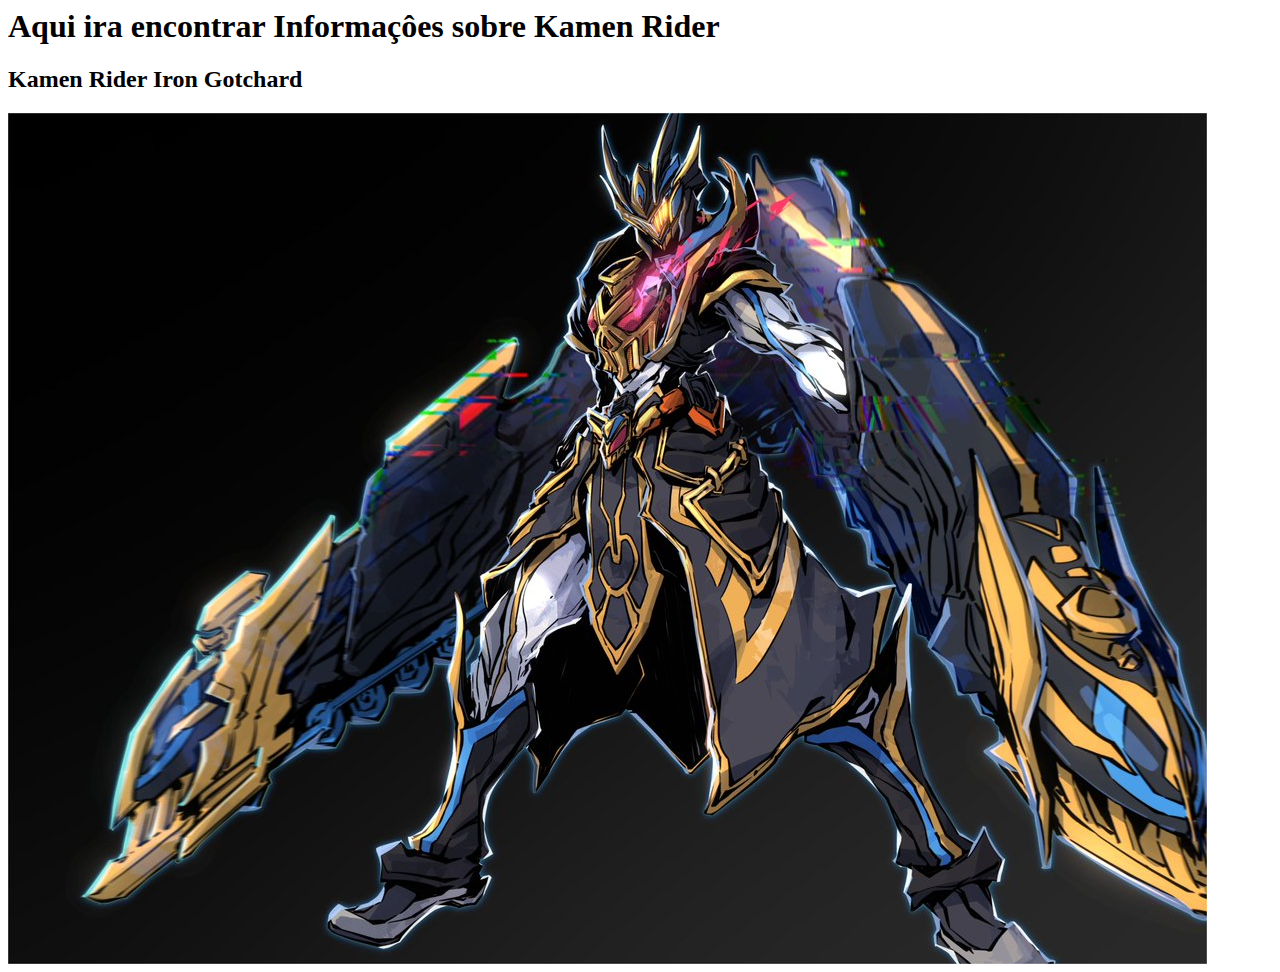
==== index.html @ f560d2af "Fiz a pagina inicial do meu site" ====
<html lang="en">
<head>
    <meta charset="UTF-8">
    <meta name="viewport" content="width=device-width, initial-scale=1.0">
    <title>Wiki Rider</title>
</head>
<body>
    <h1>Aqui ira encontrar Informaçôes sobre Kamen Rider </h1>
<h2>Kamen Rider Iron Gotchard</h2>
<img src="20240229_085155.jpg" alt="">
</body>
</html>
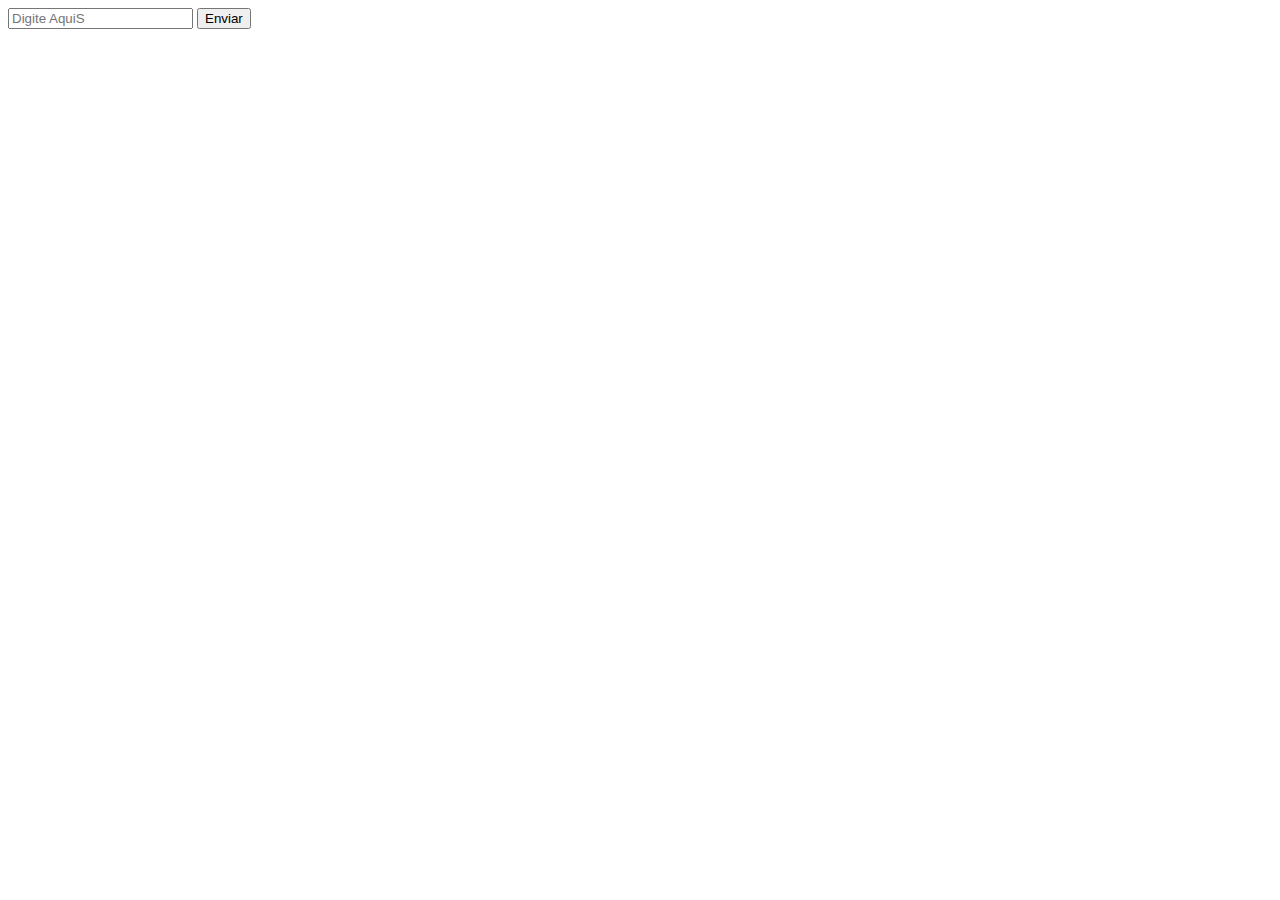
==== commit 11ce64d6: "Parte 2 do site" ====
--- a/index.html
+++ b/index.html
@@ -1,12 +1,16 @@
+<!DOCTYPE html>
 <html lang="en">
 <head>
     <meta charset="UTF-8">
     <meta name="viewport" content="width=device-width, initial-scale=1.0">
-    <title>Wiki Rider</title>
+    <title>Document</title>
 </head>
 <body>
-    <h1>Aqui ira encontrar Informaçôes sobre Kamen Rider </h1>
-<h2>Kamen Rider Iron Gotchard</h2>
-<img src="20240229_085155.jpg" alt="">
+    <form>
+<input type="text" placeholder="Digite AquiS">
+<input type="submit" value="Enviar">
+
+    </form>
 </body>
 </html>
+
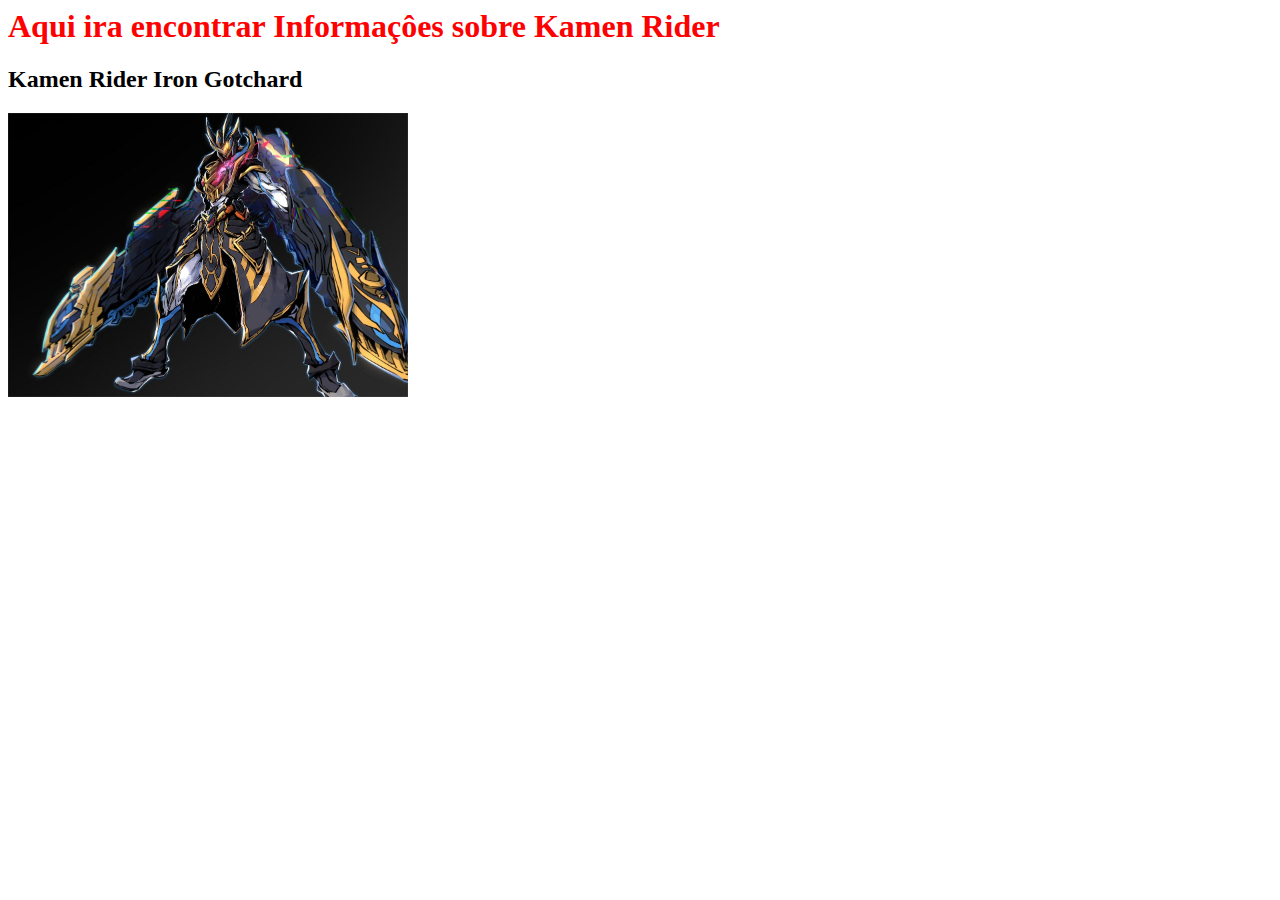
==== commit 0cafcf04: "ok" ====
--- a/index.html
+++ b/index.html
@@ -1,16 +1,18 @@
-<!DOCTYPE html>
 <html lang="en">
-<head>
-    <meta charset="UTF-8">
-    <meta name="viewport" content="width=device-width, initial-scale=1.0">
-    <title>Document</title>
-</head>
-<body>
-    <form>
-<input type="text" placeholder="Digite AquiS">
-<input type="submit" value="Enviar">
-
-    </form>
-</body>
+  <head>
+    <meta charset="UTF-8" />
+    <meta name="viewport" content="width=device-width, initial-scale=1.0" />
+    <link rel="stylesheet" href="branch1.css" />
+    <title>Wiki Rider</title>
+  </head>
+  <body>
+    <h1>Aqui ira encontrar Informaçôes sobre Kamen Rider</h1>
+    <strong>
+      <h2>Kamen Rider Iron Gotchard</h2>
+    </strong>
+<div class="container">
+     <img src="20240229_085155.jpg" alt="" />
+</div>
+   
+  </body>
 </html>
-
--- a/branch1.css
+++ b/branch1.css
@@ -0,0 +1,9 @@
+
+h1{
+    color: red;
+}
+
+.container img {
+    max-width: 400px;
+    max-height:600px;
+}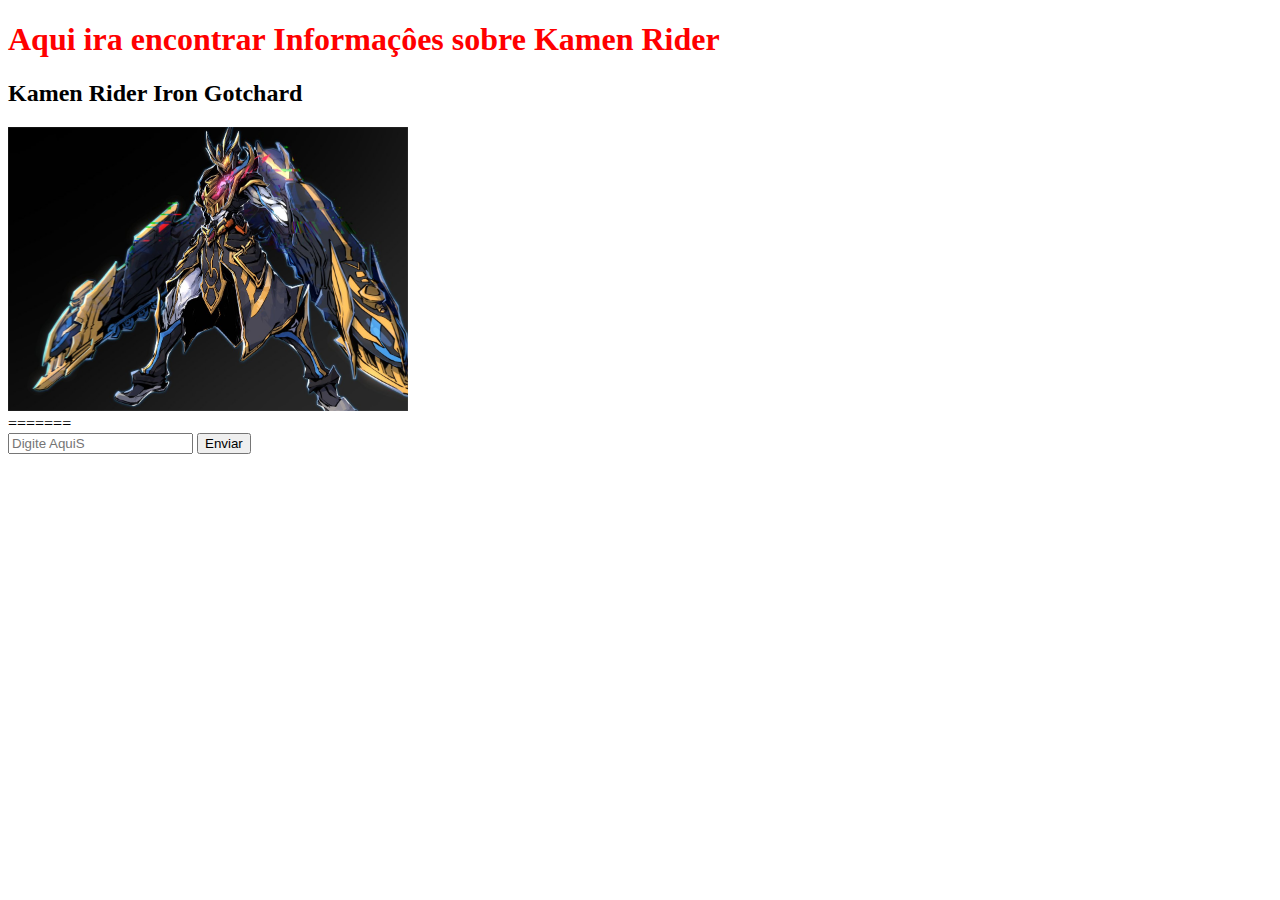
==== commit caa63f15: "Merge branch 'main' into branchnova1" ====
--- a/index.html
+++ b/index.html
@@ -1,4 +1,6 @@
+<!DOCTYPE html>
 <html lang="en">
+
   <head>
     <meta charset="UTF-8" />
     <meta name="viewport" content="width=device-width, initial-scale=1.0" />
@@ -16,3 +18,19 @@
    
   </body>
 </html>
+=======
+<head>
+    <meta charset="UTF-8">
+    <meta name="viewport" content="width=device-width, initial-scale=1.0">
+    <title>Document</title>
+</head>
+<body>
+    <form>
+<input type="text" placeholder="Digite AquiS">
+<input type="submit" value="Enviar">
+
+    </form>
+</body>
+</html>
+
+
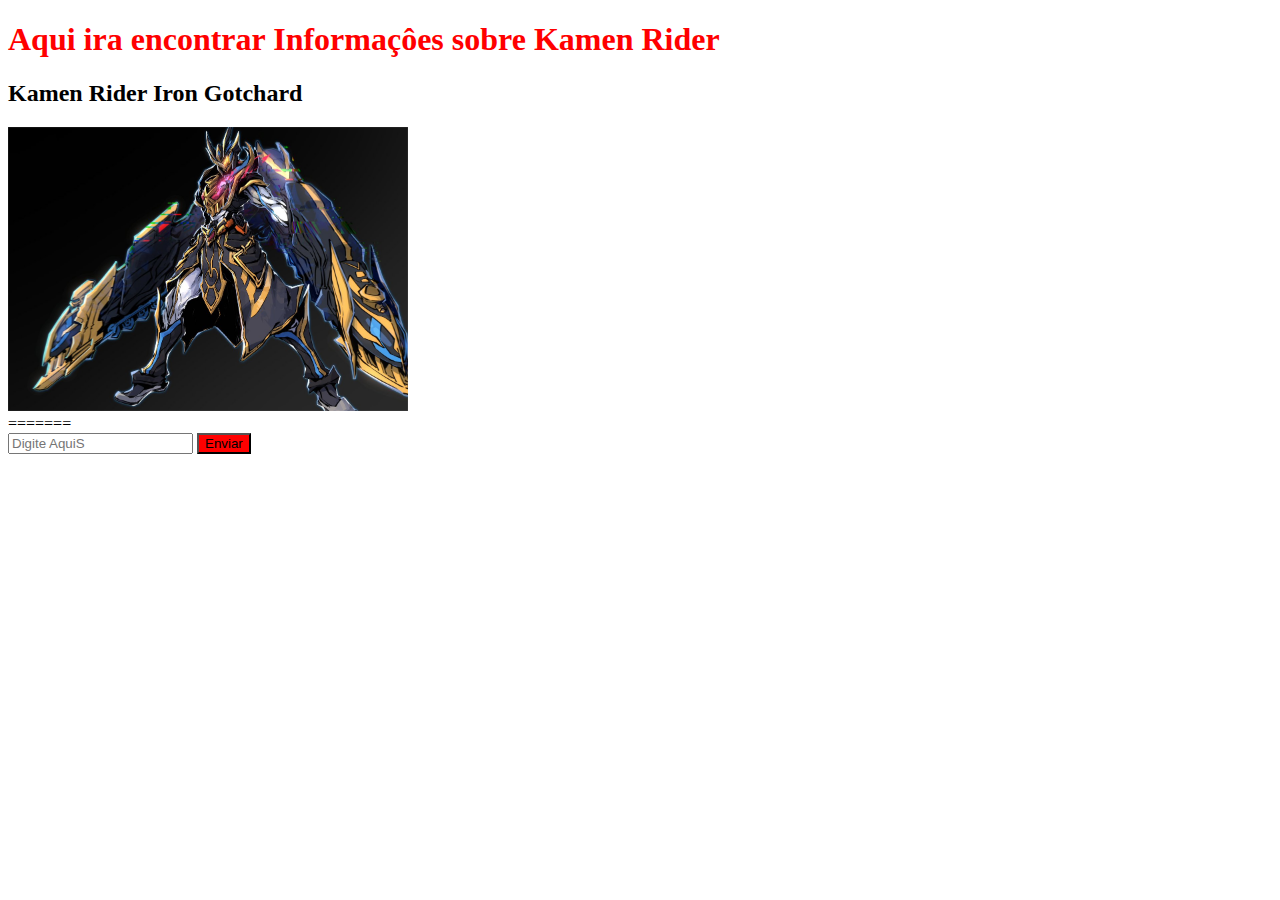
==== commit 24f4848b: "Refiz" ====
--- a/index.html
+++ b/index.html
@@ -27,9 +27,11 @@
 <body>
     <form>
 <input type="text" placeholder="Digite AquiS">
-<input type="submit" value="Enviar">
+<input type="submit" value="Enviar" style="background-color: red;">
 
     </form>
+    
+    
 </body>
 </html>
 
--- a/branch1.css
+++ b/branch1.css
@@ -6,4 +6,4 @@
 .container img {
     max-width: 400px;
     max-height:600px;
-}+}
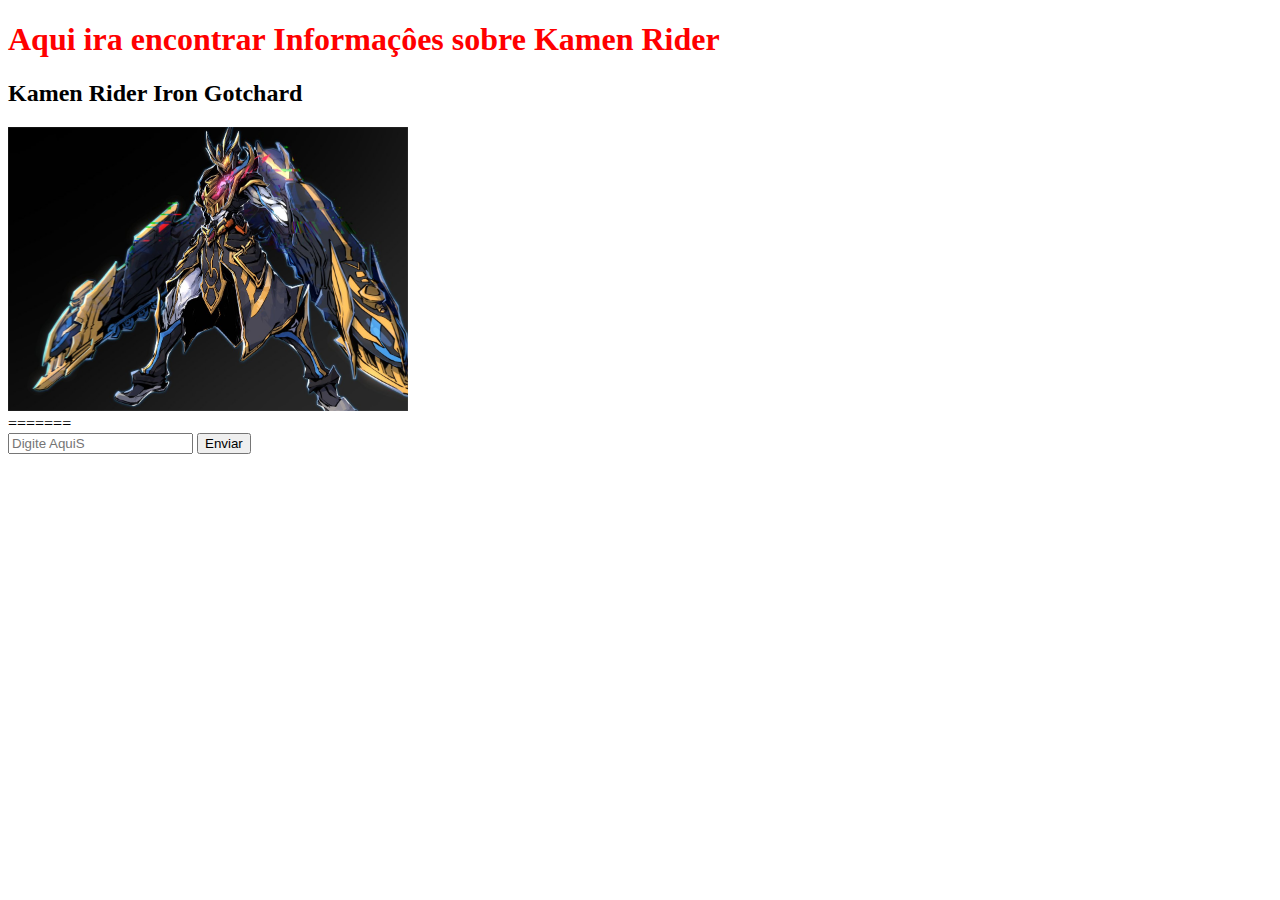
==== commit 720ed394: "Revert "Merge pull request #8 from WDustX/botaovernelho"" ====
--- a/index.html
+++ b/index.html
@@ -27,11 +27,9 @@
 <body>
     <form>
 <input type="text" placeholder="Digite AquiS">
-<input type="submit" value="Enviar" style="background-color: red;">
+<input type="submit" value="Enviar">
 
     </form>
-    
-    
 </body>
 </html>
 
--- a/branch1.css
+++ b/branch1.css
@@ -6,4 +6,4 @@
 .container img {
     max-width: 400px;
     max-height:600px;
-}
+}